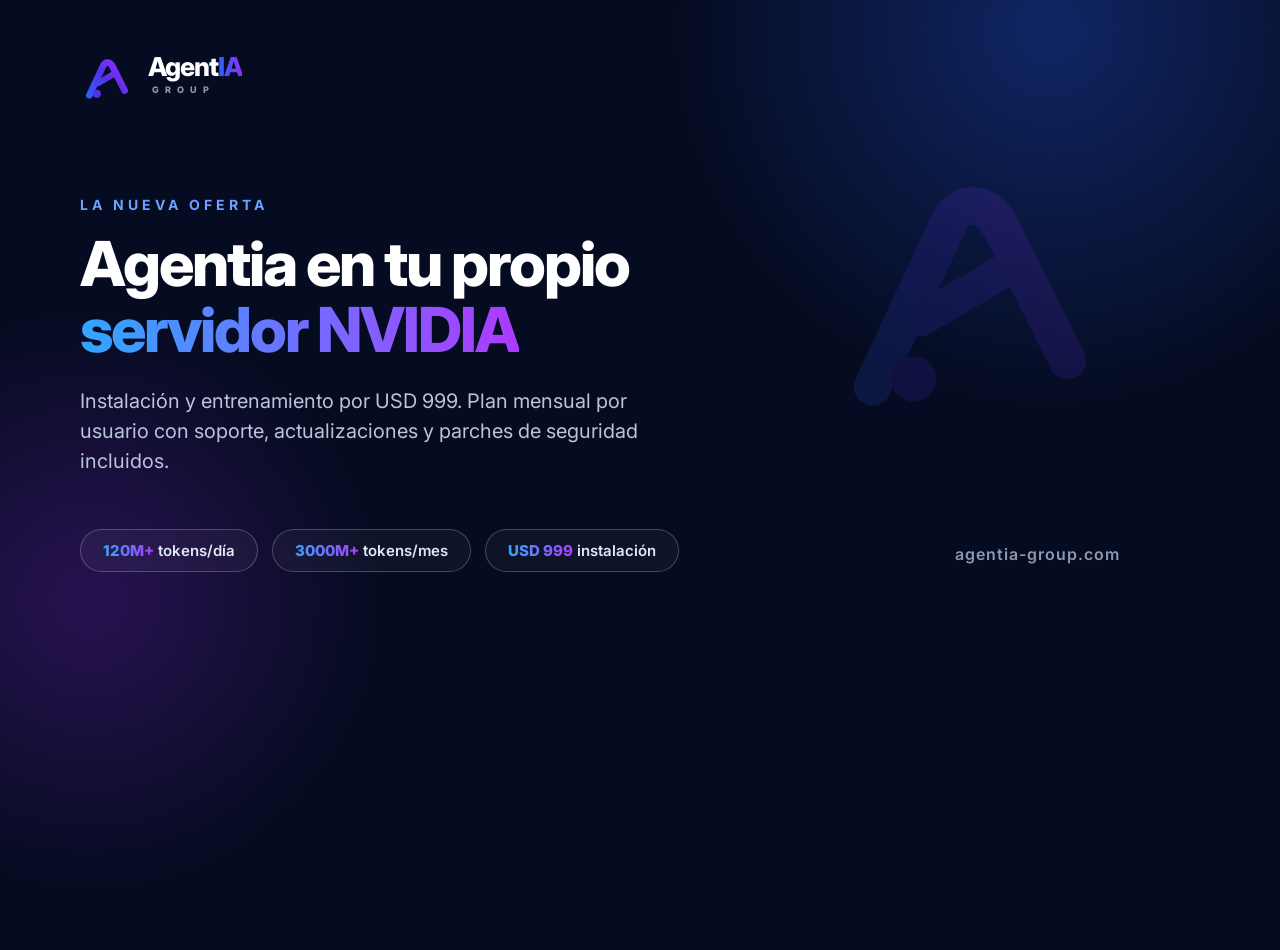
==== assets/og-image.html @ 2c87ed22 "Carta gráfica: favicon, logo, OG image y tokens de marca - favicon.svg (marca sobre tile navy) + PNG" ====
<!doctype html>
<html lang="es">
<head>
<meta charset="utf-8">
<link rel="preconnect" href="https://fonts.googleapis.com">
<link rel="preconnect" href="https://fonts.gstatic.com" crossorigin>
<link href="https://fonts.googleapis.com/css2?family=Inter:wght@400;600;700;800&display=swap" rel="stylesheet">
<style>
*{margin:0;padding:0;box-sizing:border-box}
body{width:1200px;height:630px;overflow:hidden;font-family:Inter,'Segoe UI',Arial,sans-serif;background:#050b20;color:#fff;position:relative}
.glow1{position:absolute;width:900px;height:900px;border-radius:50%;right:-300px;top:-420px;background:radial-gradient(circle,rgba(40,100,255,.30),transparent 60%)}
.glow2{position:absolute;width:700px;height:700px;border-radius:50%;left:-260px;bottom:-320px;background:radial-gradient(circle,rgba(162,44,255,.22),transparent 60%)}
.brand{position:absolute;top:54px;left:80px;display:flex;align-items:flex-start;gap:14px}
.brand img{width:54px;height:54px}
.brand-name{font-size:26px;font-weight:800;letter-spacing:-1px;line-height:1}
.brand-name i{font-style:normal;background:linear-gradient(90deg,#2864ff,#8a32f3);-webkit-background-clip:text;background-clip:text;color:transparent}
.brand small{display:block;font-size:9px;letter-spacing:6px;color:#8d99b0;margin-top:5px;margin-left:4px}
.main{position:absolute;top:196px;left:80px;right:360px}
.kicker{font-size:14px;letter-spacing:4px;font-weight:700;color:#6ea0ff;margin-bottom:18px}
h1{font-size:62px;line-height:1.06;letter-spacing:-2px;font-weight:800}
h1 em{font-style:normal;background:linear-gradient(90deg,#32a6ff,#ad3aff);-webkit-background-clip:text;background-clip:text;color:transparent}
.sub{margin-top:24px;font-size:20px;color:#bac5db;max-width:620px;line-height:1.5}
.mark-wm{position:absolute;right:80px;top:158px;width:300px;height:300px;opacity:.15}
.chips{position:absolute;left:80px;bottom:58px;display:flex;gap:14px}
.chip{border:1px solid rgba(255,255,255,.22);border-radius:999px;padding:11px 22px;font-size:15px;font-weight:600;color:#dfe6f5;background:rgba(255,255,255,.04);white-space:nowrap}
.chip b{font-weight:800;background:linear-gradient(90deg,#32a6ff,#ad3aff);-webkit-background-clip:text;background-clip:text;color:transparent}
.url{position:absolute;right:80px;bottom:66px;font-size:16px;font-weight:600;color:#8d99b0;letter-spacing:1px}
</style>
</head>
<body>
<div class="glow1"></div>
<div class="glow2"></div>
<div class="brand">
  <img src="logo-mark.svg" alt="">
  <span class="brand-name">Agent<i>IA</i><small>GROUP</small></span>
</div>
<img class="mark-wm" src="logo-mark.svg" alt="">
<div class="main">
  <div class="kicker">LA NUEVA OFERTA</div>
  <h1>Agentia en tu propio <em>servidor&nbsp;NVIDIA</em></h1>
  <p class="sub">Instalación y entrenamiento por USD 999. Plan mensual por usuario con soporte, actualizaciones y parches de seguridad incluidos.</p>
</div>
<div class="chips">
  <div class="chip"><b>120M+</b>&nbsp;tokens/día</div>
  <div class="chip"><b>3000M+</b>&nbsp;tokens/mes</div>
  <div class="chip"><b>USD 999</b>&nbsp;instalación</div>
</div>
<div class="url">agentia-group.com</div>
</body>
</html>
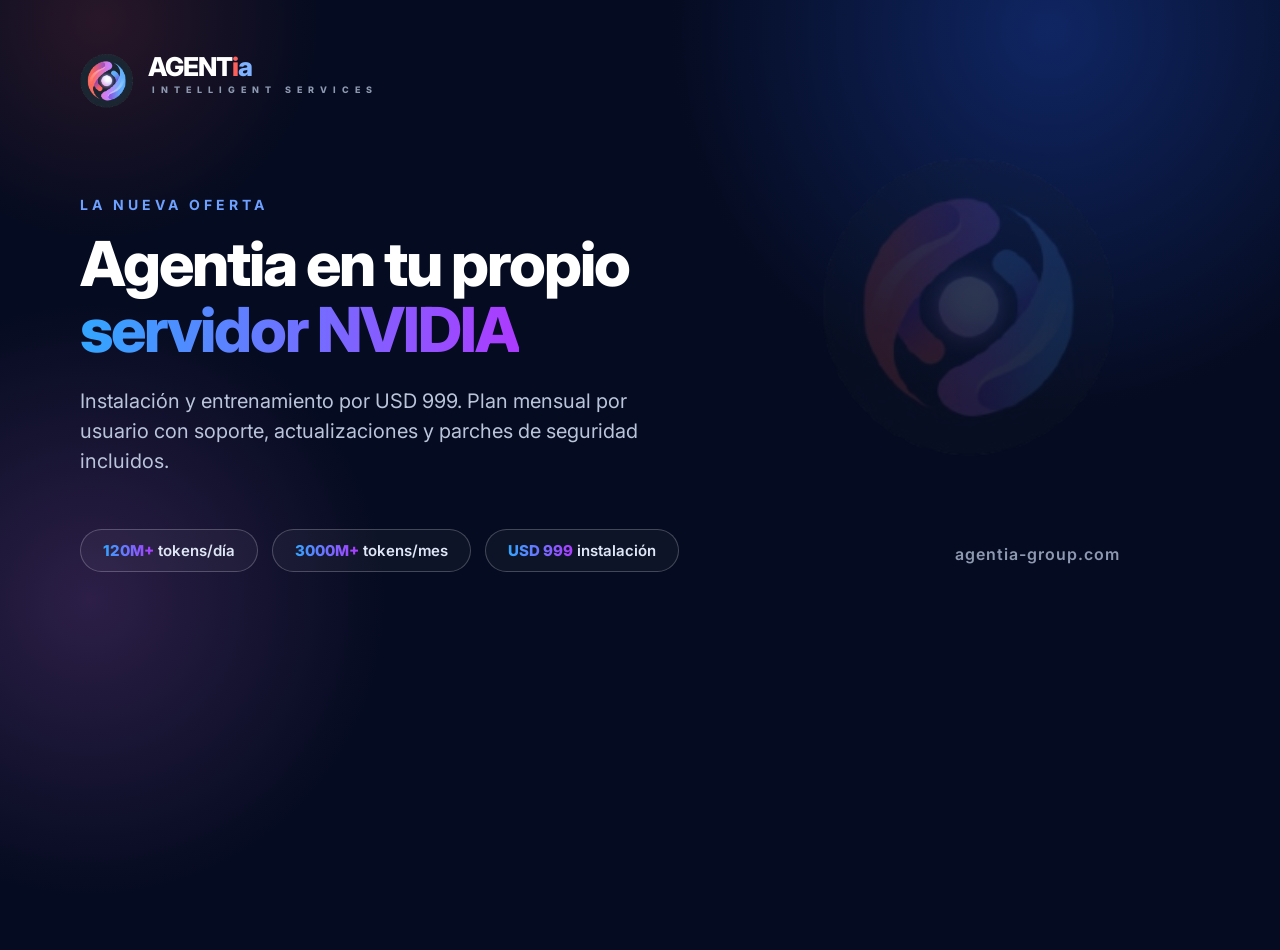
==== commit 25776835: "Logo oficial de AGENTia (agentia-services.com) en toda la web - Header: lockup completo assets/logo." ====
--- a/assets/og-image.html
+++ b/assets/og-image.html
@@ -9,11 +9,13 @@
 *{margin:0;padding:0;box-sizing:border-box}
 body{width:1200px;height:630px;overflow:hidden;font-family:Inter,'Segoe UI',Arial,sans-serif;background:#050b20;color:#fff;position:relative}
 .glow1{position:absolute;width:900px;height:900px;border-radius:50%;right:-300px;top:-420px;background:radial-gradient(circle,rgba(40,100,255,.30),transparent 60%)}
-.glow2{position:absolute;width:700px;height:700px;border-radius:50%;left:-260px;bottom:-320px;background:radial-gradient(circle,rgba(162,44,255,.22),transparent 60%)}
+.glow2{position:absolute;width:700px;height:700px;border-radius:50%;left:-260px;bottom:-320px;background:radial-gradient(circle,rgba(203,109,229,.20),transparent 60%)}
+.glow3{position:absolute;width:520px;height:520px;border-radius:50%;left:-160px;top:-240px;background:radial-gradient(circle,rgba(253,96,91,.14),transparent 60%)}
 .brand{position:absolute;top:54px;left:80px;display:flex;align-items:flex-start;gap:14px}
 .brand img{width:54px;height:54px}
 .brand-name{font-size:26px;font-weight:800;letter-spacing:-1px;line-height:1}
-.brand-name i{font-style:normal;background:linear-gradient(90deg,#2864ff,#8a32f3);-webkit-background-clip:text;background-clip:text;color:transparent}
+.brand-name .i{color:#FD605B}
+.brand-name .a{color:#7FB2FF}
 .brand small{display:block;font-size:9px;letter-spacing:6px;color:#8d99b0;margin-top:5px;margin-left:4px}
 .main{position:absolute;top:196px;left:80px;right:360px}
 .kicker{font-size:14px;letter-spacing:4px;font-weight:700;color:#6ea0ff;margin-bottom:18px}
@@ -30,11 +32,12 @@
 <body>
 <div class="glow1"></div>
 <div class="glow2"></div>
+<div class="glow3"></div>
 <div class="brand">
-  <img src="logo-mark.svg" alt="">
-  <span class="brand-name">Agent<i>IA</i><small>GROUP</small></span>
+  <img src="logo-emblem.png" alt="">
+  <span class="brand-name">AGENT<span class="i">i</span><span class="a">a</span><small>INTELLIGENT SERVICES</small></span>
 </div>
-<img class="mark-wm" src="logo-mark.svg" alt="">
+<img class="mark-wm" src="logo-emblem.png" alt="">
 <div class="main">
   <div class="kicker">LA NUEVA OFERTA</div>
   <h1>Agentia en tu propio <em>servidor&nbsp;NVIDIA</em></h1>
